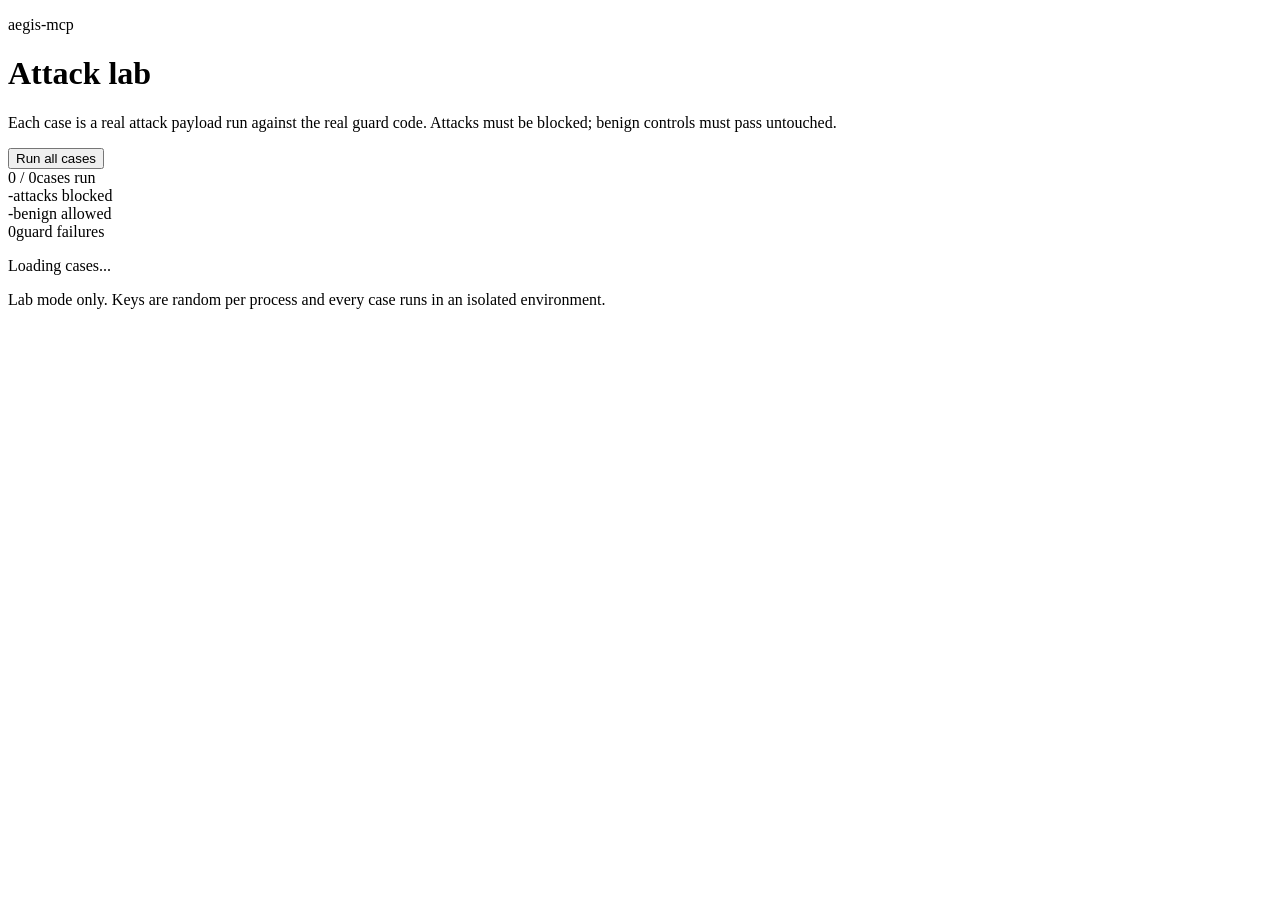
==== src/aegis/api/static/lab.html @ 53be4d29 "feat: add zero-trust guard engine for MCP and agentic applications Five modules, all deterministic a" ====
<!doctype html>
<html lang="en">
<head>
  <meta charset="utf-8">
  <meta name="viewport" content="width=device-width, initial-scale=1">
  <title>aegis-mcp attack lab</title>
  <link rel="stylesheet" href="/lab/static/lab.css">
</head>
<body>
  <header class="top">
    <div>
      <p class="eyebrow">aegis-mcp</p>
      <h1>Attack lab</h1>
      <p class="lede">Each case is a real attack payload run against the real guard code.
        Attacks must be blocked; benign controls must pass untouched.</p>
    </div>
    <button id="run-all" class="primary" type="button">Run all cases</button>
  </header>

  <section class="stats" aria-live="polite">
    <div class="stat"><span class="stat-value" id="stat-run">0 / 0</span><span class="stat-label">cases run</span></div>
    <div class="stat"><span class="stat-value" id="stat-attacks">-</span><span class="stat-label">attacks blocked</span></div>
    <div class="stat"><span class="stat-value" id="stat-benign">-</span><span class="stat-label">benign allowed</span></div>
    <div class="stat"><span class="stat-value" id="stat-failed">0</span><span class="stat-label">guard failures</span></div>
  </section>

  <nav class="filters" id="filters" aria-label="Filter by module"></nav>

  <p id="banner" class="banner" role="alert" hidden></p>

  <main id="cases" class="cases">
    <p class="empty" id="loading">Loading cases...</p>
  </main>

  <footer class="foot">Lab mode only. Keys are random per process and every case runs in an isolated environment.</footer>
  <script src="/lab/static/lab.js"></script>
</body>
</html>
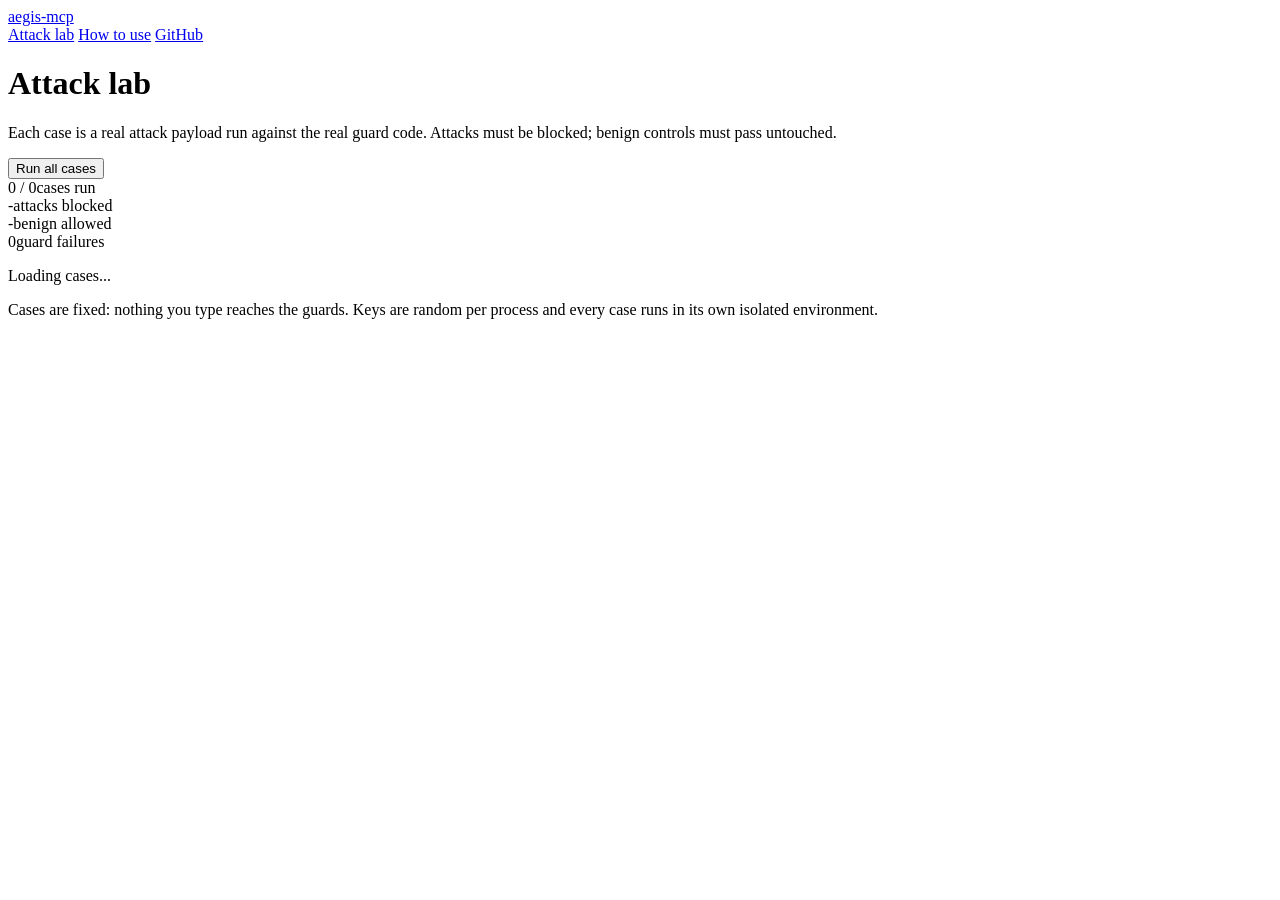
==== commit 1a764aaa: "feat(api): add a public demo mode with a landing page and rate-limited lab Public demo mode serves t" ====
--- a/src/aegis/api/static/lab.html
+++ b/src/aegis/api/static/lab.html
@@ -3,13 +3,24 @@
 <head>
   <meta charset="utf-8">
   <meta name="viewport" content="width=device-width, initial-scale=1">
-  <title>aegis-mcp attack lab</title>
-  <link rel="stylesheet" href="/lab/static/lab.css">
+  <title>Attack lab | aegis-mcp</title>
+  <meta name="description" content="Run 79 real attack and control cases against the aegis-mcp guard code and read each verdict.">
+  <link rel="icon" href="data:image/svg+xml,%3Csvg xmlns='http://www.w3.org/2000/svg' viewBox='0 0 32 32'%3E%3Crect width='32' height='32' rx='6' fill='%231f5fd1'/%3E%3Cpath d='M16 6l8 3v6c0 5-3.4 8.6-8 11-4.6-2.4-8-6-8-11V9z' fill='%23fff'/%3E%3C/svg%3E">
+  <link rel="stylesheet" href="/static/base.css">
+  <link rel="stylesheet" href="/static/lab.css">
 </head>
 <body>
+  <nav class="nav" aria-label="Primary">
+    <a class="brand" href="/">aegis-mcp</a>
+    <div class="nav-links">
+      <a href="/lab" aria-current="page">Attack lab</a>
+      <a href="https://github.com/Konstadinos1/cybersentinelpro-advisory/blob/main/docs/usage.md" rel="noopener">How to use</a>
+      <a href="https://github.com/Konstadinos1/cybersentinelpro-advisory" rel="noopener">GitHub</a>
+    </div>
+  </nav>
+
   <header class="top">
     <div>
-      <p class="eyebrow">aegis-mcp</p>
       <h1>Attack lab</h1>
       <p class="lede">Each case is a real attack payload run against the real guard code.
         Attacks must be blocked; benign controls must pass untouched.</p>
@@ -32,7 +43,7 @@
     <p class="empty" id="loading">Loading cases...</p>
   </main>
 
-  <footer class="foot">Lab mode only. Keys are random per process and every case runs in an isolated environment.</footer>
-  <script src="/lab/static/lab.js"></script>
+  <footer class="foot">Cases are fixed: nothing you type reaches the guards. Keys are random per process and every case runs in its own isolated environment.</footer>
+  <script src="/static/lab.js"></script>
 </body>
 </html>
